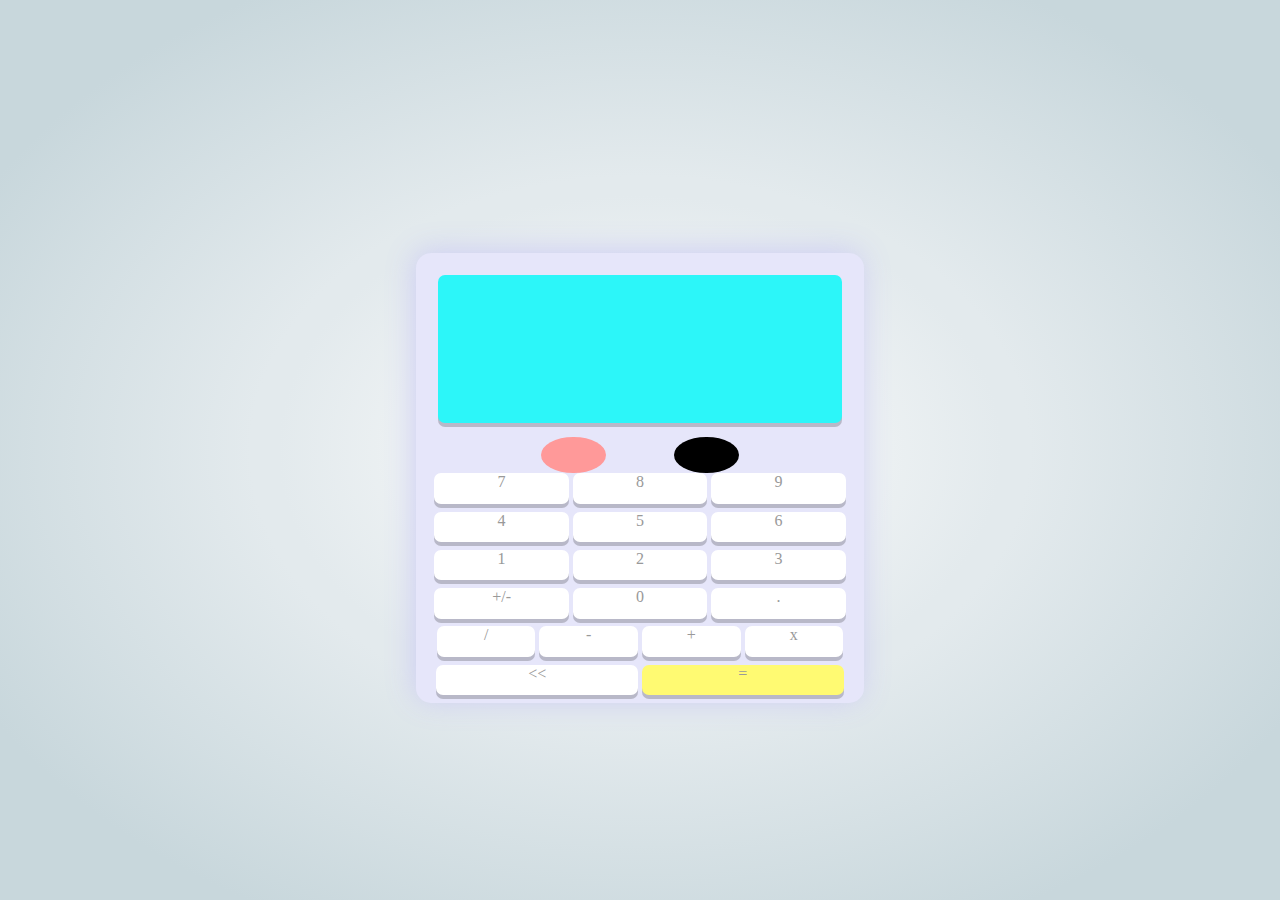
==== index.html @ 498797b8 "Calculator v0.1 - Dennis Dang" ====
<!DOCTYPE html>
<html>
<head>
	<title>Calculator</title>
	<script src="https://code.jquery.com/jquery-3.2.1.slim.min.js" integrity="sha256-k2WSCIexGzOj3Euiig+TlR8gA0EmPjuc79OEeY5L45g="
	crossorigin="anonymous"></script>
	<script type="text/javascript" src="script.js"></script>
	<link rel="stylesheet" type="text/css" href="style.css">
</head>
<body>
	<div id="calculator">
		<div id="upper">
			<div class="display_row">
				<div id="total"></div>
				<div id="numStorage">
					<div class="delete_keys AC_key"></div>
					<div class="delete_keys"></div>
				</div>
			</div>
		</div>
		<div id="numpad">
			<div class="row">
				<div class="keys">7</div>
				<div class="keys">8</div>
				<div class="keys">9</div>
			</div>
			<div class="row">
				<div class="keys">4</div>
				<div class="keys">5</div>
				<div class="keys">6</div>
			</div>
			<div class="row">
				<div class="keys">1</div>
				<div class="keys">2</div>
				<div class="keys">3</div>
			</div>
			<div class="row">
				<div class="keys">+/-</div>
				<div class="keys">0</div>
				<div class="keys">.</div>
			</div>
			<div class="row">
				<div class="keys operators">/</div>
				<div class="keys operators">-</div>
				<div class="keys operators">+</div>
				<div class="keys operators">x</div>
			</div>
			<div class="row">
				<div class="keys answer_keys"> << </div>
				<div class="keys answer_keys equal_key"> = </div>
			</div>
		</div>
	</div>
</body>
</html>
---- style.css ----
html {
	height: 100%;
	background: white;
	/*background: radial-gradient(circle,#fff 20%,#ccc);*/
	background: -webkit-radial-gradient(
		center, ellipse cover, rgba(242,245,246,1)
		 17%,rgba(227,234,237,1) 40%,rgba(227,234,237,1) 40%,rgba(227,234,237,1) 43%,rgba(227,234,237,1) 43%,rgba(200,215,220,1) 83%);
}

#calculator {
	width: 35vw;
	height: 50vh;
	margin: 20% auto;
	background-color: lavender;
	color: #999;
	text-align: center;
	border-radius: 15px;
	box-shadow: -2px -2px 30px #ccccf3;
}

#upper {
	height: 47%;
    width: 100%;
    padding-top: 2%;
    display: inline-block;
}

.display_row {
	width: 100%;
    height: 100%;
    text-
}

#total {
	width: 90%;
    height: 70%;
    margin: 3% auto;
	border-radius: 7px;
	background-color: #2cf6f9;
	box-shadow: 0px 4px rgba(0, 0, 0, 0.2);
	color: #999;
}

#numStorage {
	height: 17%;
    width: 90%;
    margin: 0 auto;
    border-radius: 7px;
    /*background-color: #4c4c4c;*/
    display:inline-block;
}

.tracker {
	height: 90%;
    width: 72%;
    margin: 1% 0%;
    display: inline-block;
    border-radius: 7px;
    background: #aaaab7;
}

.delete_keys {
	height: 100%;
    width: 12%;
    margin: auto 8%;
    padding: 0% 2%;
    background: black;
    border-radius: 50%;
    display: inline-block;
    vertical-align: middle
}

#numpad {
	height: 50%;
}

.row {
	width: 100%;
	height: 17%;
}

.keys {
	width: 30%;
	height: 80%;
	display: inline-block;
	border-radius: 7px;
	background-color: white;
	box-shadow: 0px 4px rgba(0, 0, 0, 0.2);
}

.operators {
	width: 22%;

}

.answer_keys {
	width: 45%;
}

.AC_key {
	background-color: #ff9999;
}

.equal_key {
	background-color: #fffa72;
}

.keys:hover, div#numStorage > div:hover {
	background-color: rgba(40, 217, 237,0.5);
}
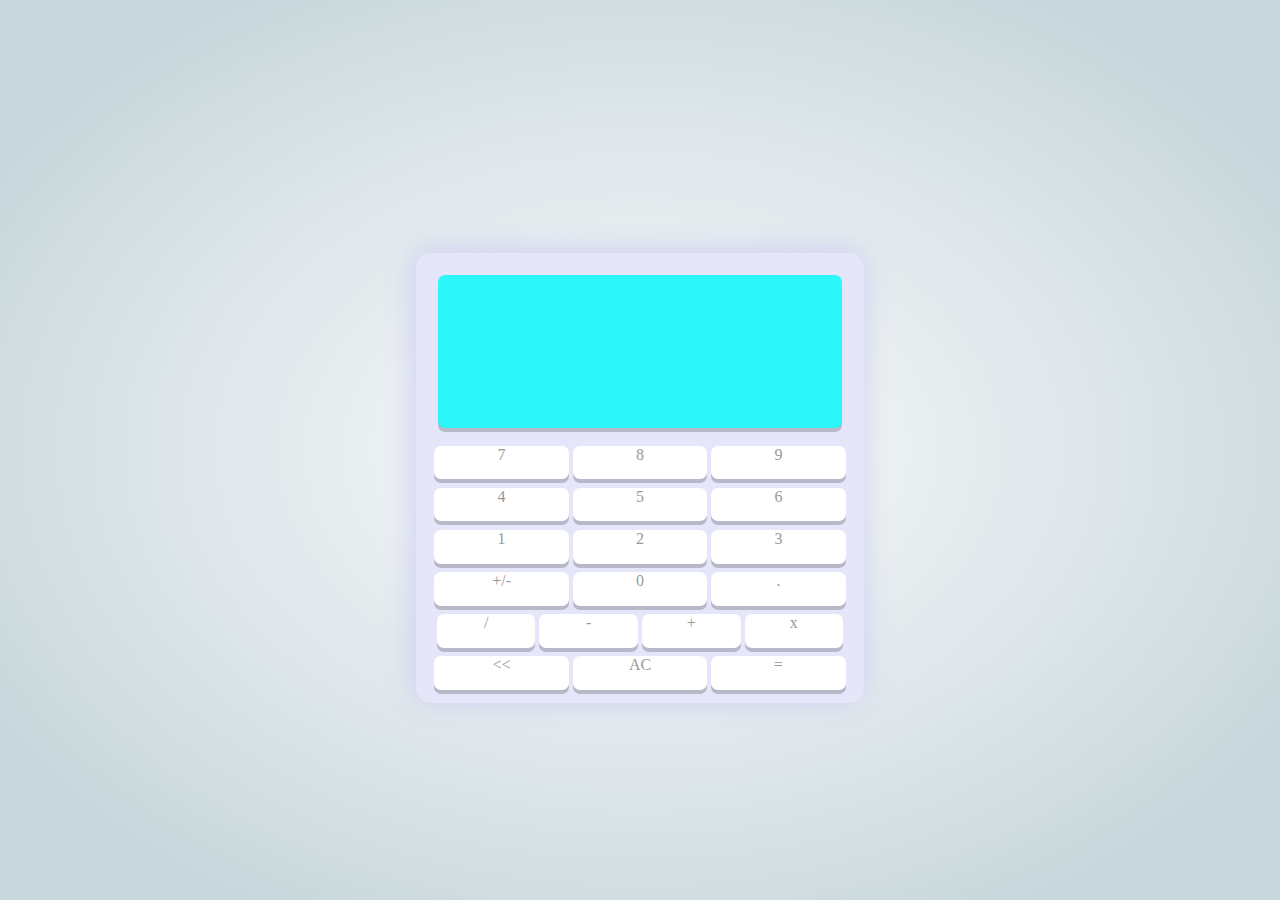
==== commit ab79c69d: "version1.0 Dennis Dang -- incomplete" ====
--- a/index.html
+++ b/index.html
@@ -2,8 +2,9 @@
 <html>
 <head>
 	<title>Calculator</title>
-	<script src="https://code.jquery.com/jquery-3.2.1.slim.min.js" integrity="sha256-k2WSCIexGzOj3Euiig+TlR8gA0EmPjuc79OEeY5L45g="
-	crossorigin="anonymous"></script>
+	<script src="https://code.jquery.com/jquery-3.2.1.slim.min.js"
+  	integrity="sha256-k2WSCIexGzOj3Euiig+TlR8gA0EmPjuc79OEeY5L45g="
+  	crossorigin="anonymous"></script>
 	<script type="text/javascript" src="script.js"></script>
 	<link rel="stylesheet" type="text/css" href="style.css">
 </head>
@@ -11,45 +12,44 @@
 	<div id="calculator">
 		<div id="upper">
 			<div class="display_row">
-				<div id="total"></div>
-				<div id="numStorage">
-					<div class="delete_keys AC_key"></div>
-					<div class="delete_keys"></div>
+				<div id="total">
+					<div id="display_total"></div>
 				</div>
 			</div>
 		</div>
 		<div id="numpad">
 			<div class="row">
-				<div class="keys">7</div>
-				<div class="keys">8</div>
-				<div class="keys">9</div>
+				<div id="seven_key" class="keys num_keys">7</div>
+				<div id="eight_key" class="keys num_keys">8</div>
+				<div id="nine_key" class="keys num_keys">9</div>
 			</div>
 			<div class="row">
-				<div class="keys">4</div>
-				<div class="keys">5</div>
-				<div class="keys">6</div>
+				<div id="four_key" class="keys num_keys">4</div>
+				<div id="five_key" class="keys num_keys">5</div>
+				<div id="six_key" class="keys num_keys">6</div>
 			</div>
 			<div class="row">
-				<div class="keys">1</div>
-				<div class="keys">2</div>
-				<div class="keys">3</div>
+				<div id="one_key" class="keys num_keys">1</div>
+				<div id="two_key" class="keys num_keys">2</div>
+				<div id="three_key" class="keys num_keys">3</div>
 			</div>
 			<div class="row">
-				<div class="keys">+/-</div>
-				<div class="keys">0</div>
-				<div class="keys">.</div>
+				<div id="sign_key" class="keys"> +/- </div>
+				<div id="zero_key" class="keys num_keys">0</div>
+				<div id="period_key" class="keys"> . </div>
 			</div>
 			<div class="row">
-				<div class="keys operators">/</div>
-				<div class="keys operators">-</div>
-				<div class="keys operators">+</div>
-				<div class="keys operators">x</div>
+				<div id="division_key" class="keys operators">/</div>
+				<div id="minus_key" class="keys operators">-</div>
+				<div id="plus_key" class="keys operators">+</div>
+				<div id="multiply_key" class="keys operators">x</div>
 			</div>
 			<div class="row">
-				<div class="keys answer_keys"> << </div>
-				<div class="keys answer_keys equal_key"> = </div>
+				<div id="delete_key" class="keys answer_keys"> << </div>
+				<div id="AC_key" class="keys answer_keys"> AC </div>
+				<div id="equal_key" class="keys answer_keys"> = </div>
 			</div>
 		</div>
 	</div>
 </body>
-</html>+</html>
--- a/style.css
+++ b/style.css
@@ -16,38 +16,45 @@
 	text-align: center;
 	border-radius: 15px;
 	box-shadow: -2px -2px 30px #ccccf3;
+	/*min-width:#;
+	min-height:#;*/
 }
 
 #upper {
-	height: 47%;
-    width: 100%;
-    padding-top: 2%;
-    display: inline-block;
+	height: 40%;
+  width: 100%;
+  padding-top: 2%;
+  display: inline-block;
 }
 
 .display_row {
 	width: 100%;
-    height: 100%;
-    text-
+  height: 100%;
 }
 
 #total {
 	width: 90%;
-    height: 70%;
-    margin: 3% auto;
+  height: 85%;
+  margin: 3% auto;
 	border-radius: 7px;
 	background-color: #2cf6f9;
 	box-shadow: 0px 4px rgba(0, 0, 0, 0.2);
 	color: #999;
 }
 
+#display_total {
+	font-size: 2.4em;
+  padding: 17% 0;
+  color: #390db7;
+}
+
 #numStorage {
 	height: 17%;
-    width: 90%;
-    margin: 0 auto;
-    border-radius: 7px;
-    /*background-color: #4c4c4c;*/
-    display:inline-block;
+  width: 90%;
+  margin: 0 auto;
+  border-radius: 7px;
+  /*background-color: #4c4c4c;*/
+  display:inline-block;
 }
 
 .tracker {
@@ -71,7 +78,7 @@
 }
 
 #numpad {
-	height: 50%;
+	height: 55%;
 }
 
 .row {
@@ -94,7 +101,7 @@
 }
 
 .answer_keys {
-	width: 45%;
+	width: 30%;
 }
 
 .AC_key {
@@ -107,4 +114,4 @@
 
 .keys:hover, div#numStorage > div:hover {
 	background-color: rgba(40, 217, 237,0.5);
-}+}
